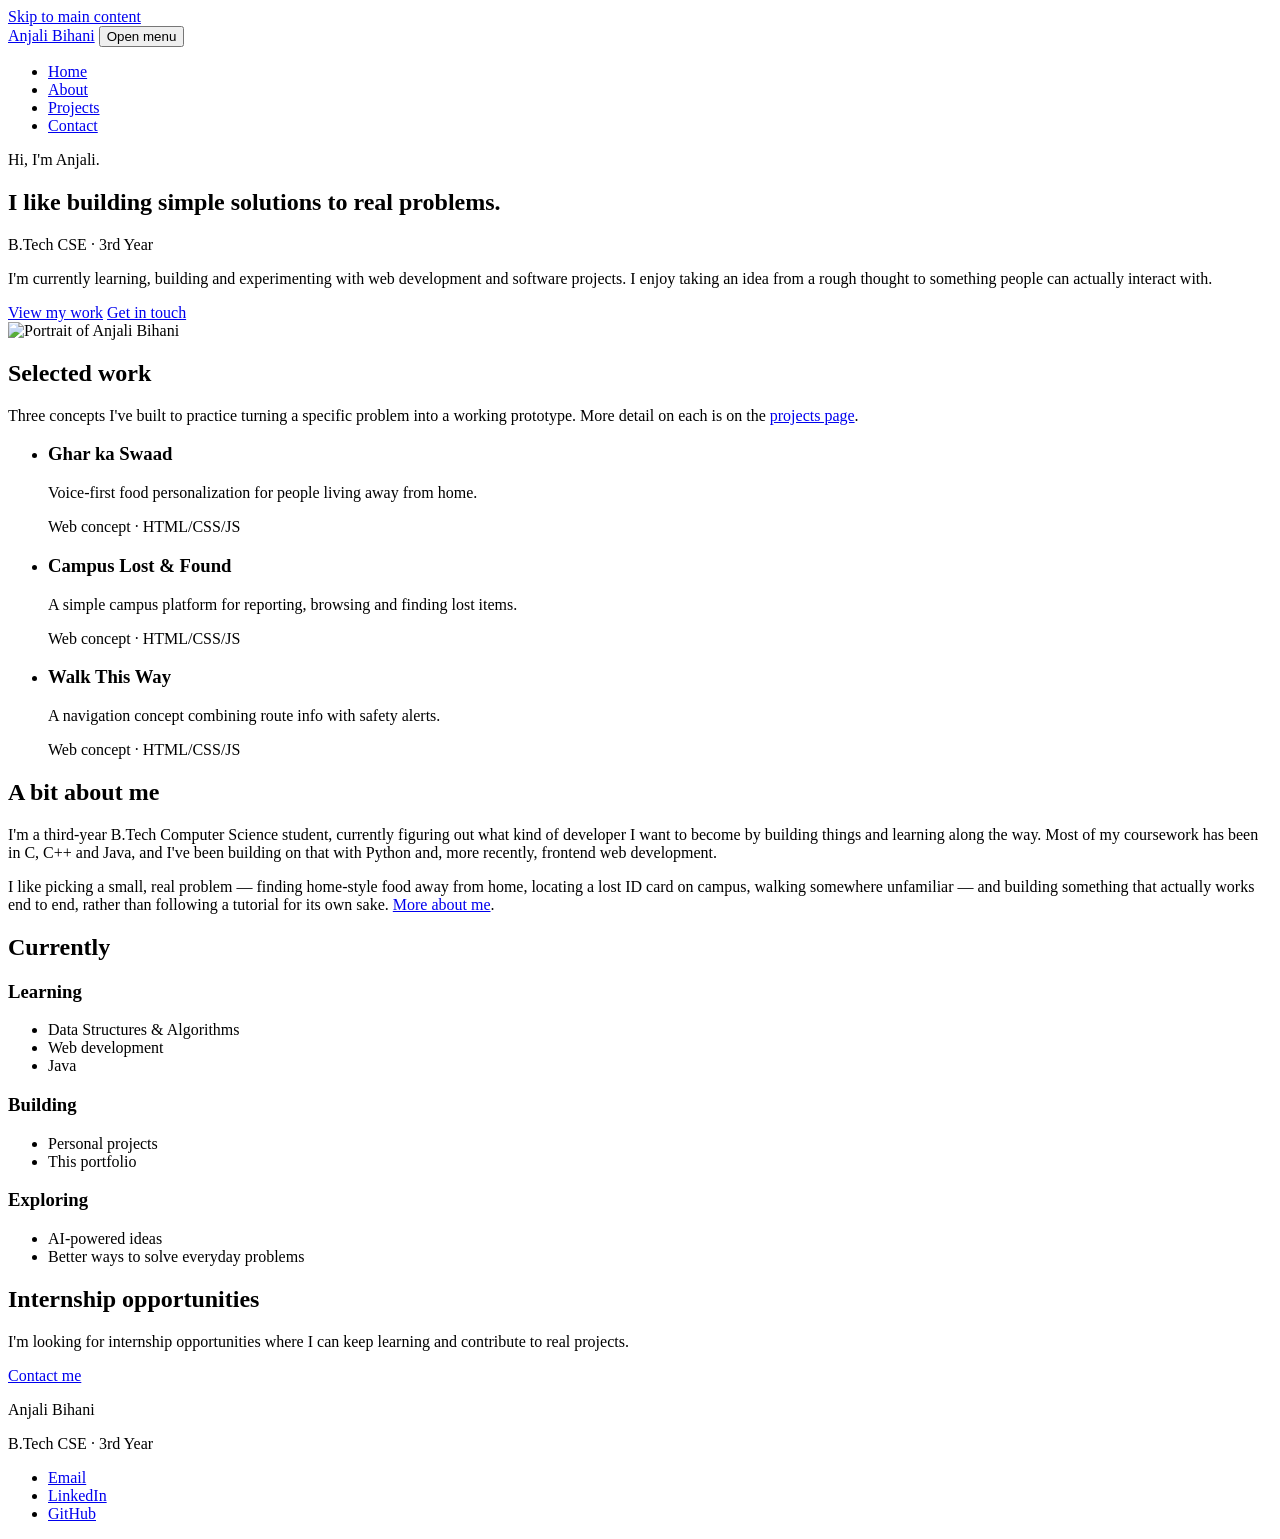
==== index.html @ d0702d47 "Add files via upload" ====
<!DOCTYPE html>
<html lang="en">
<head>
  <meta charset="UTF-8" />
  <meta name="viewport" content="width=device-width, initial-scale=1.0" />
  <title>Anjali Bihani | B.Tech CSE Student &amp; Developer</title>
  <meta
    name="description"
    content="Anjali Bihani is a 3rd-year BTech Computer Science student building web projects with HTML, CSS, JavaScript and React. Explore her projects, skills, and ways to connect."
  />

  <!-- Open Graph -->
  <meta property="og:type" content="website" />
  <meta property="og:title" content="Anjali Bihani | B.Tech CSE Student & Developer" />
  <meta
    property="og:description"
    content="3rd-year BTech CSE student building web projects with HTML, CSS, JavaScript and React."
  />

  <link rel="preconnect" href="https://fonts.googleapis.com" />
  <link rel="preconnect" href="https://fonts.gstatic.com" crossorigin />
  <link
    href="https://fonts.googleapis.com/css2?family=Inter:wght@400;500;600&family=Manrope:wght@500;600;700&display=swap"
    rel="stylesheet"
  />
  <link rel="stylesheet" href="css/style.css" />
</head>
<body>
  <a class="skip-link" href="#main">Skip to main content</a>

  <header class="site-header">
    <div class="header-inner">
      <a class="brand" href="index.html">Anjali Bihani</a>

      <button
        class="nav-toggle"
        id="navToggle"
        type="button"
        aria-expanded="false"
        aria-controls="primary-nav"
      >
        <span class="sr-only">Open menu</span>
        <span class="nav-toggle-icon" aria-hidden="true"></span>
      </button>

      <nav class="site-nav" id="primary-nav" aria-label="Primary">
        <ul>
          <li><a href="index.html" aria-current="page">Home</a></li>
          <li><a href="about.html">About</a></li>
          <li><a href="projects.html">Projects</a></li>
          <li><a href="contact.html">Contact</a></li>
        </ul>
      </nav>
    </div>
  </header>

  <main id="main">
    <section class="hero container">
      <div class="hero-grid">
        <div class="hero-copy">
          <p class="eyebrow">Hi, I'm Anjali.</p>
          <h1>I like building simple solutions to real problems.</h1>
          <p class="hero-role">B.Tech CSE · 3rd Year</p>
          <p class="hero-lede">
            I'm currently learning, building and experimenting with web development
            and software projects. I enjoy taking an idea from a rough thought to
            something people can actually interact with.
          </p>
          <div class="hero-actions">
            <a class="btn btn-primary" href="#selected-work">View my work</a>
            <a class="btn btn-secondary" href="contact.html">Get in touch</a>
          </div>
        </div>

        <div class="hero-photo">
          <div class="hero-photo-frame">
            <img
              src="images/anjali-portrait.jpg"
              alt="Portrait of Anjali Bihani"
              width="640"
              height="800"
            />
          </div>
        </div>
      </div>
    </section>

    <section class="section" id="selected-work" aria-labelledby="selected-work-heading">
      <div class="container">
        <h2 id="selected-work-heading">Selected work</h2>
        <p>
          Three concepts I've built to practice turning a specific problem into a
          working prototype. More detail on each is on the
          <a class="text-link" href="projects.html">projects page</a>.
        </p>

        <ul class="work-list">
          <li class="work-item">
            <h3>Ghar ka Swaad</h3>
            <p>Voice-first food personalization for people living away from home.</p>
            <span class="work-meta">Web concept · HTML/CSS/JS</span>
          </li>
          <li class="work-item">
            <h3>Campus Lost &amp; Found</h3>
            <p>A simple campus platform for reporting, browsing and finding lost items.</p>
            <span class="work-meta">Web concept · HTML/CSS/JS</span>
          </li>
          <li class="work-item">
            <h3>Walk This Way</h3>
            <p>A navigation concept combining route info with safety alerts.</p>
            <span class="work-meta">Web concept · HTML/CSS/JS</span>
          </li>
        </ul>
      </div>
    </section>

    <section class="section" aria-labelledby="about-heading">
      <div class="container">
        <h2 id="about-heading">A bit about me</h2>
        <p>
          I'm a third-year B.Tech Computer Science student, currently figuring out
          what kind of developer I want to become by building things and learning
          along the way. Most of my coursework has been in C, C++ and Java, and I've
          been building on that with Python and, more recently, frontend web
          development.
        </p>
        <p>
          I like picking a small, real problem — finding home-style food away from
          home, locating a lost ID card on campus, walking somewhere unfamiliar — and
          building something that actually works end to end, rather than following a
          tutorial for its own sake.
          <a class="text-link" href="about.html">More about me</a>.
        </p>
      </div>
    </section>

    <section class="section" aria-labelledby="currently-heading">
      <div class="container">
        <h2 id="currently-heading">Currently</h2>
        <div class="currently-grid">
          <div class="currently-group">
            <h3>Learning</h3>
            <ul>
              <li>Data Structures &amp; Algorithms</li>
              <li>Web development</li>
              <li>Java</li>
            </ul>
          </div>
          <div class="currently-group">
            <h3>Building</h3>
            <ul>
              <li>Personal projects</li>
              <li>This portfolio</li>
            </ul>
          </div>
          <div class="currently-group">
            <h3>Exploring</h3>
            <ul>
              <li>AI-powered ideas</li>
              <li>Better ways to solve everyday problems</li>
            </ul>
          </div>
        </div>
      </div>
    </section>

    <section class="section-tight" aria-labelledby="cta-heading">
      <div class="container">
        <h2 id="cta-heading">Internship opportunities</h2>
        <p>
          I'm looking for internship opportunities where I can keep learning and
          contribute to real projects.
        </p>
        <div class="hero-actions">
          <a class="btn btn-primary" href="contact.html">Contact me</a>
        </div>
      </div>
    </section>
  </main>

  <footer class="site-footer">
    <div class="footer-inner">
      <div>
        <p class="footer-name">Anjali Bihani</p>
        <p class="footer-meta">B.Tech CSE · 3rd Year</p>
      </div>
      <ul class="footer-links">
        <li><a href="mailto:anjalibihani20@gmail.com">Email</a></li>
        <li>
          <a
            href="https://www.linkedin.com/in/anjali-bihani-a071303b0"
            target="_blank"
            rel="noopener noreferrer"
            aria-label="Anjali Bihani on LinkedIn (opens in a new tab)"
            >LinkedIn</a
          >
        </li>
        <li>
          <a
            href="https://github.com/anjalibihani20"
            target="_blank"
            rel="noopener noreferrer"
            aria-label="Anjali Bihani on GitHub (opens in a new tab)"
            >GitHub</a
          >
        </li>
      </ul>
    </div>
  </footer>

  <script src="js/main.js"></script>
</body>
</html>
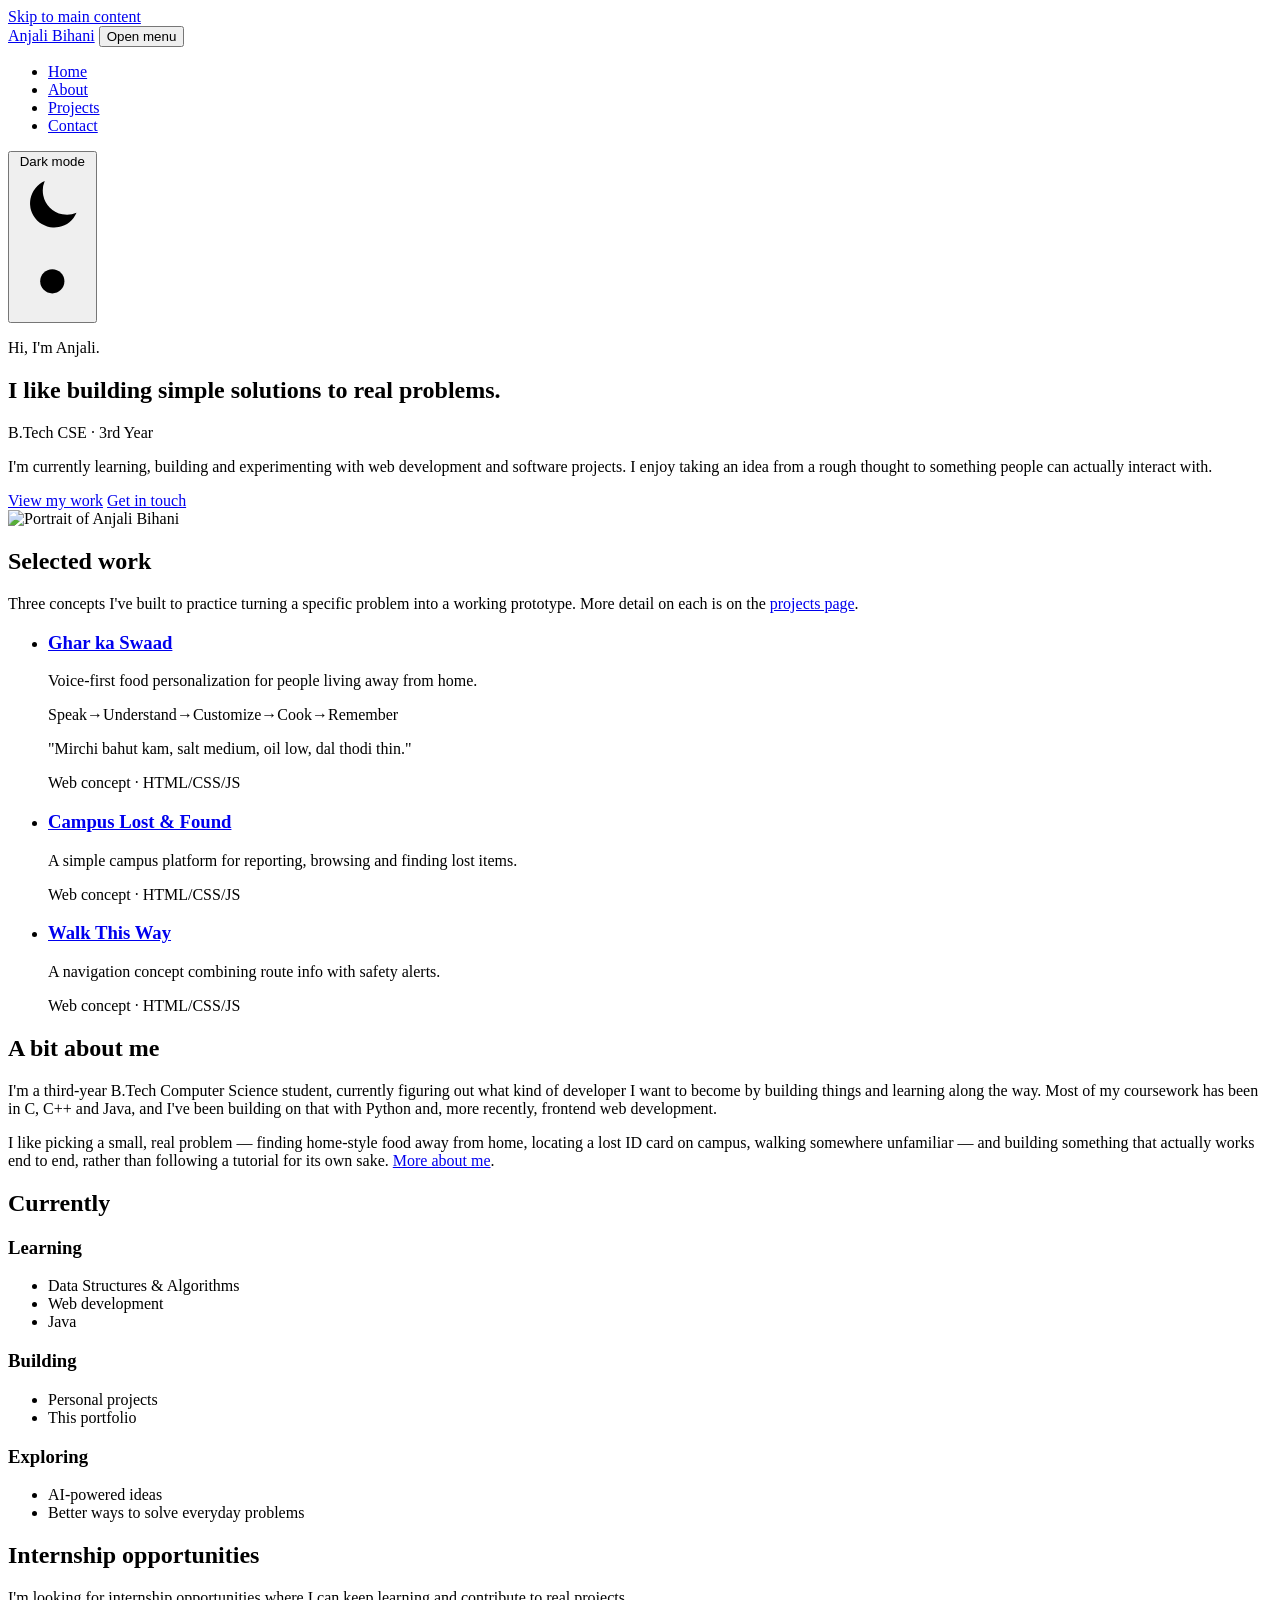
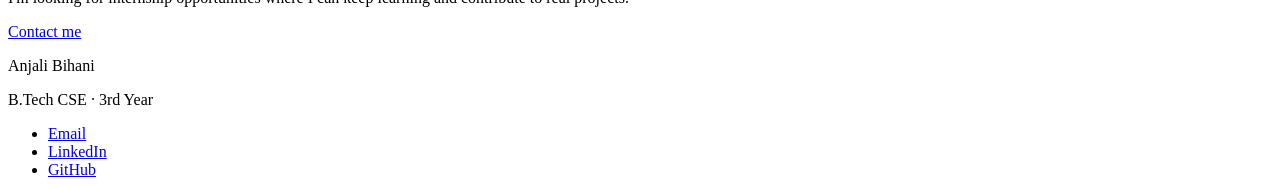
==== commit d911c7aa: "Add files via upload" ====
--- a/index.html
+++ b/index.html
@@ -23,6 +23,17 @@
     href="https://fonts.googleapis.com/css2?family=Inter:wght@400;500;600&family=Manrope:wght@500;600;700&display=swap"
     rel="stylesheet"
   />
+  <meta name="theme-color" content="#faf8f3" media="(prefers-color-scheme: light)" />
+  <meta name="theme-color" content="#12141f" media="(prefers-color-scheme: dark)" />
+  <!-- Apply a saved theme before first paint so dark-mode visitors never see a white flash -->
+  <script>
+    try {
+      var savedTheme = localStorage.getItem("theme");
+      if (savedTheme === "dark" || savedTheme === "light") {
+        document.documentElement.setAttribute("data-theme", savedTheme);
+      }
+    } catch (e) {}
+  </script>
   <link rel="stylesheet" href="css/style.css" />
 </head>
 <body>
@@ -51,6 +62,17 @@
           <li><a href="contact.html">Contact</a></li>
         </ul>
       </nav>
+
+      <button class="theme-toggle" id="themeToggle" type="button" aria-pressed="false">
+        <span class="sr-only">Dark mode</span>
+        <svg class="icon-moon" viewBox="0 0 24 24" aria-hidden="true" focusable="false">
+          <path d="M20 14.5A8 8 0 0 1 9.5 4a8 8 0 1 0 10.5 10.5z" />
+        </svg>
+        <svg class="icon-sun" viewBox="0 0 24 24" aria-hidden="true" focusable="false">
+          <circle cx="12" cy="12" r="4" />
+          <path d="M12 2v2M12 20v2M4.9 4.9l1.4 1.4M17.7 17.7l1.4 1.4M2 12h2M20 12h2M4.9 19.1l1.4-1.4M17.7 6.3l1.4-1.4" />
+        </svg>
+      </button>
     </div>
   </header>
 
@@ -95,18 +117,24 @@
         </p>
 
         <ul class="work-list">
-          <li class="work-item">
-            <h3>Ghar ka Swaad</h3>
+          <li class="work-item work-item--ghar">
+            <h3><a class="work-link" href="projects.html#project-ghar">Ghar ka Swaad</a></h3>
             <p>Voice-first food personalization for people living away from home.</p>
+            <p class="flow-line">
+              Speak<span class="flow-sep">→</span>Understand<span class="flow-sep">→</span>Customize<span class="flow-sep">→</span>Cook<span class="flow-sep">→</span>Remember
+            </p>
+            <div class="taste-example">
+              <p class="taste-input">"Mirchi bahut kam, salt medium, oil low, dal thodi thin."</p>
+            </div>
             <span class="work-meta">Web concept · HTML/CSS/JS</span>
           </li>
-          <li class="work-item">
-            <h3>Campus Lost &amp; Found</h3>
+          <li class="work-item work-item--lost">
+            <h3><a class="work-link" href="projects.html#project-lostfound">Campus Lost &amp; Found</a></h3>
             <p>A simple campus platform for reporting, browsing and finding lost items.</p>
             <span class="work-meta">Web concept · HTML/CSS/JS</span>
           </li>
-          <li class="work-item">
-            <h3>Walk This Way</h3>
+          <li class="work-item work-item--walk">
+            <h3><a class="work-link" href="projects.html#project-walk">Walk This Way</a></h3>
             <p>A navigation concept combining route info with safety alerts.</p>
             <span class="work-meta">Web concept · HTML/CSS/JS</span>
           </li>
@@ -115,27 +143,29 @@
     </section>
 
     <section class="section" aria-labelledby="about-heading">
-      <div class="container">
+      <div class="container split">
         <h2 id="about-heading">A bit about me</h2>
-        <p>
-          I'm a third-year B.Tech Computer Science student, currently figuring out
-          what kind of developer I want to become by building things and learning
-          along the way. Most of my coursework has been in C, C++ and Java, and I've
-          been building on that with Python and, more recently, frontend web
-          development.
-        </p>
-        <p>
-          I like picking a small, real problem — finding home-style food away from
-          home, locating a lost ID card on campus, walking somewhere unfamiliar — and
-          building something that actually works end to end, rather than following a
-          tutorial for its own sake.
-          <a class="text-link" href="about.html">More about me</a>.
-        </p>
+        <div>
+          <p>
+            I'm a third-year B.Tech Computer Science student, currently figuring out
+            what kind of developer I want to become by building things and learning
+            along the way. Most of my coursework has been in C, C++ and Java, and I've
+            been building on that with Python and, more recently, frontend web
+            development.
+          </p>
+          <p>
+            I like picking a small, real problem — finding home-style food away from
+            home, locating a lost ID card on campus, walking somewhere unfamiliar — and
+            building something that actually works end to end, rather than following a
+            tutorial for its own sake.
+            <a class="text-link" href="about.html">More about me</a>.
+          </p>
+        </div>
       </div>
     </section>
 
     <section class="section" aria-labelledby="currently-heading">
-      <div class="container">
+      <div class="container split">
         <h2 id="currently-heading">Currently</h2>
         <div class="currently-grid">
           <div class="currently-group">
@@ -165,14 +195,16 @@
     </section>
 
     <section class="section-tight" aria-labelledby="cta-heading">
-      <div class="container">
+      <div class="container split">
         <h2 id="cta-heading">Internship opportunities</h2>
-        <p>
-          I'm looking for internship opportunities where I can keep learning and
-          contribute to real projects.
-        </p>
-        <div class="hero-actions">
-          <a class="btn btn-primary" href="contact.html">Contact me</a>
+        <div>
+          <p>
+            I'm looking for internship opportunities where I can keep learning and
+            contribute to real projects.
+          </p>
+          <div class="hero-actions">
+            <a class="btn btn-primary" href="contact.html">Contact me</a>
+          </div>
         </div>
       </div>
     </section>
